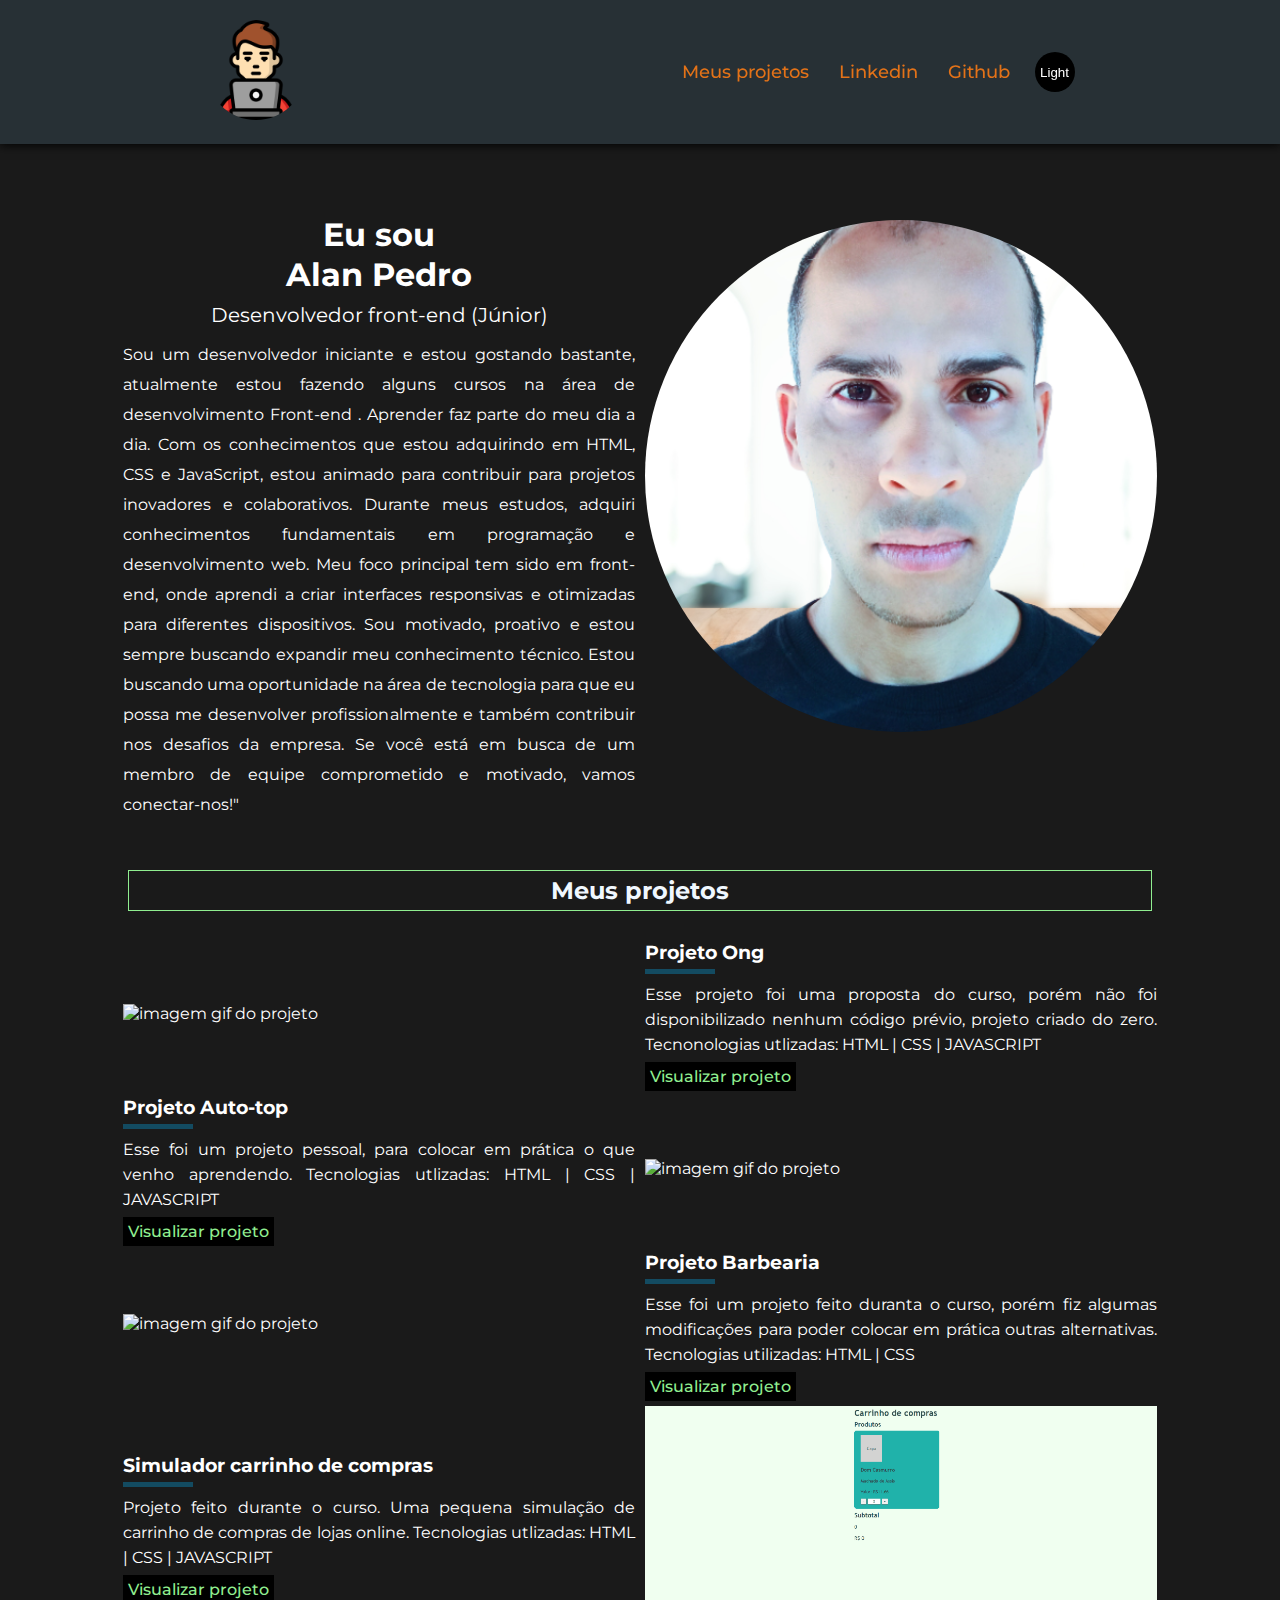
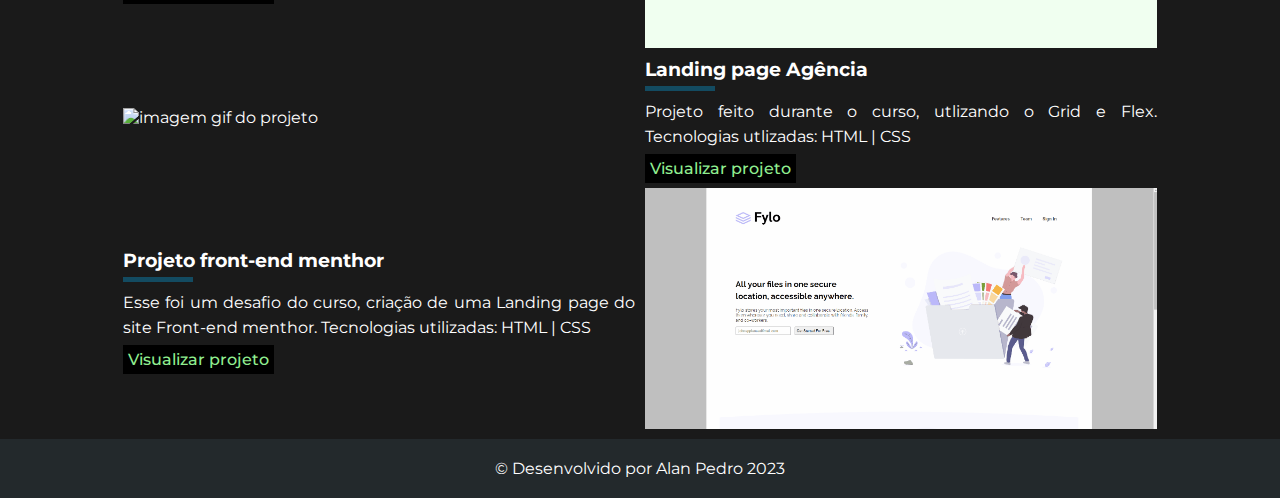
==== index.html @ 34a9a83c "sobre mim 02" ====
<!DOCTYPE html>
<html lang="pt-br">
<head>
    <meta charset="UTF-8">
    <meta http-equiv="X-UA-Compatible" content="IE=edge">
    <meta name="viewport" content="width=device-width, initial-scale=1.0">
    <title>Meu portifolio</title>
    <link rel="stylesheet" href="style.css">
    <link rel="preconnect" href="https://fonts.googleapis.com" />
    <link rel="preconnect" href="https://fonts.gstatic.com" crossorigin />
    <link
      href="https://fonts.googleapis.com/css2?family=Maven+Pro:wght@400;500;600;700&display=swap"
      rel="stylesheet"
    />

    <link rel="preconnect" href="https://fonts.googleapis.com">
    <link rel="preconnect" href="https://fonts.gstatic.com" crossorigin>
    <link href="https://fonts.googleapis.com/css2?family=Montserrat:wght@300;400;500;700&display=swap" rel="stylesheet">
</head>
<body>
    <header class="cabecalho">
        <a href="" class="logo">
            <img src="imagens/icone-garoto-computador.png" alt="">
        </a>
        <nav>
            <ul>
                <li>
                    <a href="pagina2.html" target="_blank">Meus projetos</a>
                </li>
                <li>
                    <a href="https://www.linkedin.com/in/alan-pedro-dias-desenvolvedor/" target="_blank">Linkedin</a>
                </li>
                <li>
                    <a href="https://github.com/AlanPedroD" target="_blank">Github</a>
                </li>
                <li class="li-botao"><button class="btn texto">Light</button></li>
            </ul>
        </nav>
    </header>
    <main>
        <div class="conteudo-texto">
            <div class="conteudo-descricao">
                <h1 class="quem-sou-eu"><span>Eu sou</span> Alan Pedro</h1>
                <p class="cargo">Desenvolvedor front-end (Júnior)</p>
                <p>
                    Sou um desenvolvedor iniciante e estou gostando bastante, atualmente estou fazendo alguns cursos na área de desenvolvimento Front-end .
                    Aprender faz parte do meu dia a dia.
                    Com os conhecimentos que estou adquirindo em HTML, CSS e JavaScript, estou animado para contribuir para projetos inovadores e colaborativos.
                    Durante meus estudos, adquiri conhecimentos fundamentais em programação e desenvolvimento web. Meu foco principal tem sido em front-end, onde aprendi a criar interfaces responsivas e otimizadas para diferentes dispositivos.
                    Sou motivado, proativo e estou sempre buscando expandir meu conhecimento técnico.
                    Estou buscando uma oportunidade na área de tecnologia para que eu possa me desenvolver profissionalmente e também contribuir nos desafios da empresa.
                    Se você está em busca de um membro de equipe comprometido e motivado, vamos conectar-nos!"
                </p>
            </div>
            <div class="foto-perfil"><img src="imagens/foto-at-15-canva.png" alt="foto-perfil"></div>
        </div>
    </main>
    <div class="meus-projetos">
        <h2>Meus projetos</h2>
    </div>
    <section>
        <div class="blocos-projetos">
            <img src="imagens/ong_anjos.gif" alt="imagem gif do projeto">
            <div class="descricao-projeto">
                <h3>Projeto Ong</h3>
                <div class="borda"></div>
                <p>
                    Esse projeto foi uma proposta do curso, porém não foi disponibilizado nenhum código prévio, projeto criado do zero. Tecnonologias utlizadas: HTML | CSS | JAVASCRIPT
                </p>
                <a href="https://projeto-ong.vercel.app/" class="visulizar-projeto" target="_blank">Visualizar projeto</a>
            </div>
        </div>
        <div class="blocos-projetos reverse">
            <div class="descricao-projeto">
                <h3>Projeto Auto-top</h3>
                <div class="borda"></div>
                <p>
                    Esse foi um projeto pessoal, para colocar em prática o que venho aprendendo.
                    Tecnologias utlizadas: HTML | CSS | JAVASCRIPT
                </p>
                <a href="https://auto-top-project.vercel.app/" class="visulizar-projeto" target="_blank">Visualizar projeto</a>
            </div>
            <img src="imagens/projeto_auto_esporte.gif" alt="imagem gif do projeto">
        </div>
        <div class="blocos-projetos">
            <img src="imagens/barber_shop.gif" alt="imagem gif do projeto">
            <div class="descricao-projeto">
                <h3>Projeto Barbearia</h3>
                <div class="borda"></div>
                <p>
                    Esse foi um projeto feito duranta o curso, porém fiz algumas modificações para poder colocar em prática outras alternativas.
                    Tecnologias utilizadas: HTML | CSS
                </p>
                <a href="https://barber-shop-lyart-two.vercel.app/" class="visulizar-projeto" target="_blank">Visualizar projeto</a>
            </div>
        </div>
        <div class="blocos-projetos reverse">
            <div class="descricao-projeto">
                <h3>Simulador carrinho de compras</h3>
                <div class="borda"></div>
                <p>
                    Projeto feito durante o curso. Uma pequena simulação de carrinho de compras de lojas online. Tecnologias utlizadas: HTML | CSS | JAVASCRIPT
                </p>
                <a href="https://simulador-carrinho-de-compras.vercel.app/" class="visulizar-projeto" target="_blank">Visualizar projeto</a>
            </div>
            <img src="imagens/carro_de_compra.gif" alt="imagem gif do projeto">
        </div>
        <div class="blocos-projetos">
            <img src="imagens/agencia_xyz.gif" alt="imagem gif do projeto">
            <div class="descricao-projeto">
                <h3>Landing page Agência</h3>
                <div class="borda"></div>
                <p>
                    Projeto feito durante o curso, utlizando o Grid e Flex.
                    Tecnologias utlizadas: HTML | CSS 
                </p>
                <a href="https://landing-page-com-grid.vercel.app/" class="visulizar-projeto" target="_blank">Visualizar projeto</a>
            </div>
        </div>
        <div class="blocos-projetos reverse">
            <div class="descricao-projeto">
                <h3>Projeto front-end menthor</h3>
                <div class="borda"></div>
                <p>
                    Esse foi um desafio do curso, criação de uma Landing page do site Front-end menthor.
                    Tecnologias utilizadas: HTML | CSS 
                </p>
                <a href="https://fylo-with-two.vercel.app/" class="visulizar-projeto" target="_blank">Visualizar projeto</a>
            </div>
            <img src="imagens/front_menthor.gif" alt="imagem gif do projeto">
        </div>
    </section>

    <footer>
        <p>&copy Desenvolvido por Alan Pedro 2023</p>
    </footer>

    <script src="script.js" defer></script>
</body>
</html>
---- style.css ----
*{
    margin: 0;
    padding: 0;
    box-sizing: border-box;
    text-decoration: none;
    list-style: none;
}

html{
    font-family: 'Montserrat', sans-serif;
}

body{
    background-color: #1a1a1a;
    transition: .3s;
}

.cabecalho{
    display: flex;
    align-items: center;
    justify-content: space-around;
    padding: 20px;
    margin: 0 auto;
    position: fixed;
    width: 100%;
    box-shadow: 0.5px 0.5px 10px 0.5px #000;
    background-color: #273035;
}

.cabecalho-light{
    background-color: #333B50;
}

.cabecalho .logo{
    max-width: 100px;
}

.cabecalho .logo img{
    width: 100%;
    border-radius: 50%;
}

.cabecalho ul{
    display: flex;
    justify-content: center;
    align-items: center;
    gap: 20px;
}

.cabecalho ul li a{
    color: #e37218;
    font-size: 18px;
    transition: .3s;
    font-weight: 500;
    padding: 5px;
    border-radius: 10px;
}

.cabecalho-light ul li a{
    color: aliceblue;
}

.cabecalho-light ul li a:hover{
    color: #fff;
    background-color: #4D5466;
}

.btn{
    width: 40px;
    height: 40px;
    text-align: center;
    border-radius: 50%;
    border: none;
    background-color: #000;
    color: #fff;
    cursor: pointer;
}

.btn-light{
    background-color: #e37218;
}

.light-theme{
    background-color: #1a1a1a;
}

.dark-theme{
    background-color: #6F7A8A;
}

.cabecalho ul li a:hover{
  color: #3b6377;
  color: #fff;
}

main{
    max-width:  1440px;
    margin: 0 auto;
    padding-top: 120px;
}

.conteudo-texto{
    display: flex;
    justify-content: center;
    padding-top: 100px;
    color: #fff;
    gap: 10px;
    margin-bottom: 50px;
}

.conteudo-descricao{
    width: 40%;
    text-align: justify;
    line-height: 30px;
}

.conteudo-descricao .cargo{
    text-align: center;
    font-size: 20px;
    margin-bottom: 10px;
}

.conteudo-descricao .quem-sou-eu{
    display: flex;
    justify-content: center;
    flex-direction: column;
    text-align: center;
    margin-bottom: 10px;
}

.conteudo-descricao span{
    margin-bottom: 10px;
}

.conteudo-descricao .paragrafo-ligth{
    color: #000;
}

.foto-perfil{
    border-radius: 10px;
    width: 40%;
    border-radius: 50%;
}

.foto-perfil img{
    width: 100%;
    border-radius: 10%;
    border-radius: 50%;
}

.paragrafo-light{
    color: #000;
}

.meus-projetos{
    color:aliceblue;
    text-align: center;
    border: 1px solid lightgreen;
    max-width: 1152px;
    display: flex;
    justify-content: center;
    align-items: center;
    margin: 0 auto 30px;
    width: 80%;
}

.meus-projetos h2{
    padding: 5px;
}


section{
    max-width: 1440px;
    margin: auto;
}

.blocos-projetos{
    display: flex;
    justify-content: center;
    align-items: center;
    color: #fff;
    gap: 10px;
    margin-bottom: 10px;
}

.descricao-projeto{
    width: 40%;
    text-align: justify;
}

.descricao-projeto h3{
    margin-bottom: 5px;
}

.descricao-projeto .borda{
    width: 70px;
    height: 5px;
    margin-bottom: 8px;
    background-color: rgba(14, 111, 149, 0.575);
}

.descricao-projeto p{
    margin-bottom: 10px;
    line-height: 25px;
}

.visulizar-projeto{
    color: lightgreen;
    font-weight: 500;
    background-color: #000;
    padding: 5px;
    transition: .3s;
}

.visulizar-projeto:hover{
    background-color: #0d3752;
    color: #000;
}

.blocos-projetos img{
    width: 40%;
}

footer{
    padding: 20px;
    background-color: #273035af;
    color: #fff
}

footer p{
    text-align: center;
}

@media(max-width: 1024px){
    .conteudo-texto{
        flex-direction: column-reverse;
        justify-content: center;
        align-items: center;
    }
    .conteudo-descricao{
        width: 80%;
        text-align: center;
    }
    .foto-perfil{
        width: 500px;
        max-width: 100%;
    }
}

@media(max-width: 769px){
    .blocos-projetos{
        flex-direction: column;
    }
    .descricao-projeto{
        width: 80%;
    }
    .descricao-projeto h3{
        text-align: center;
    }
    .blocos-projetos img{
        width: 80%;
    }
    .reverse{
        flex-direction: column-reverse;
    }
    .descricao-projeto .borda{
        display: none;
    }
}


@media(max-width: 500px){
    main{
        padding-top: 140px;
    }
    p{
        text-align: justify;
    }
    .cabecalho{
        flex-direction: column;
    }
    .foto-perfil, .foto-perfil img{
        border-radius: 0%;
    }
}

@media(max-width: 375px){
    .cabecalho ul li a{
        font-size: 16px;
    }
    .cabecalho ul{
        gap: 10px;
    }
    .cabecalho .logo img{
        margin-bottom: 10px;
    }
    main{
        padding-top: 150px;
    }
}
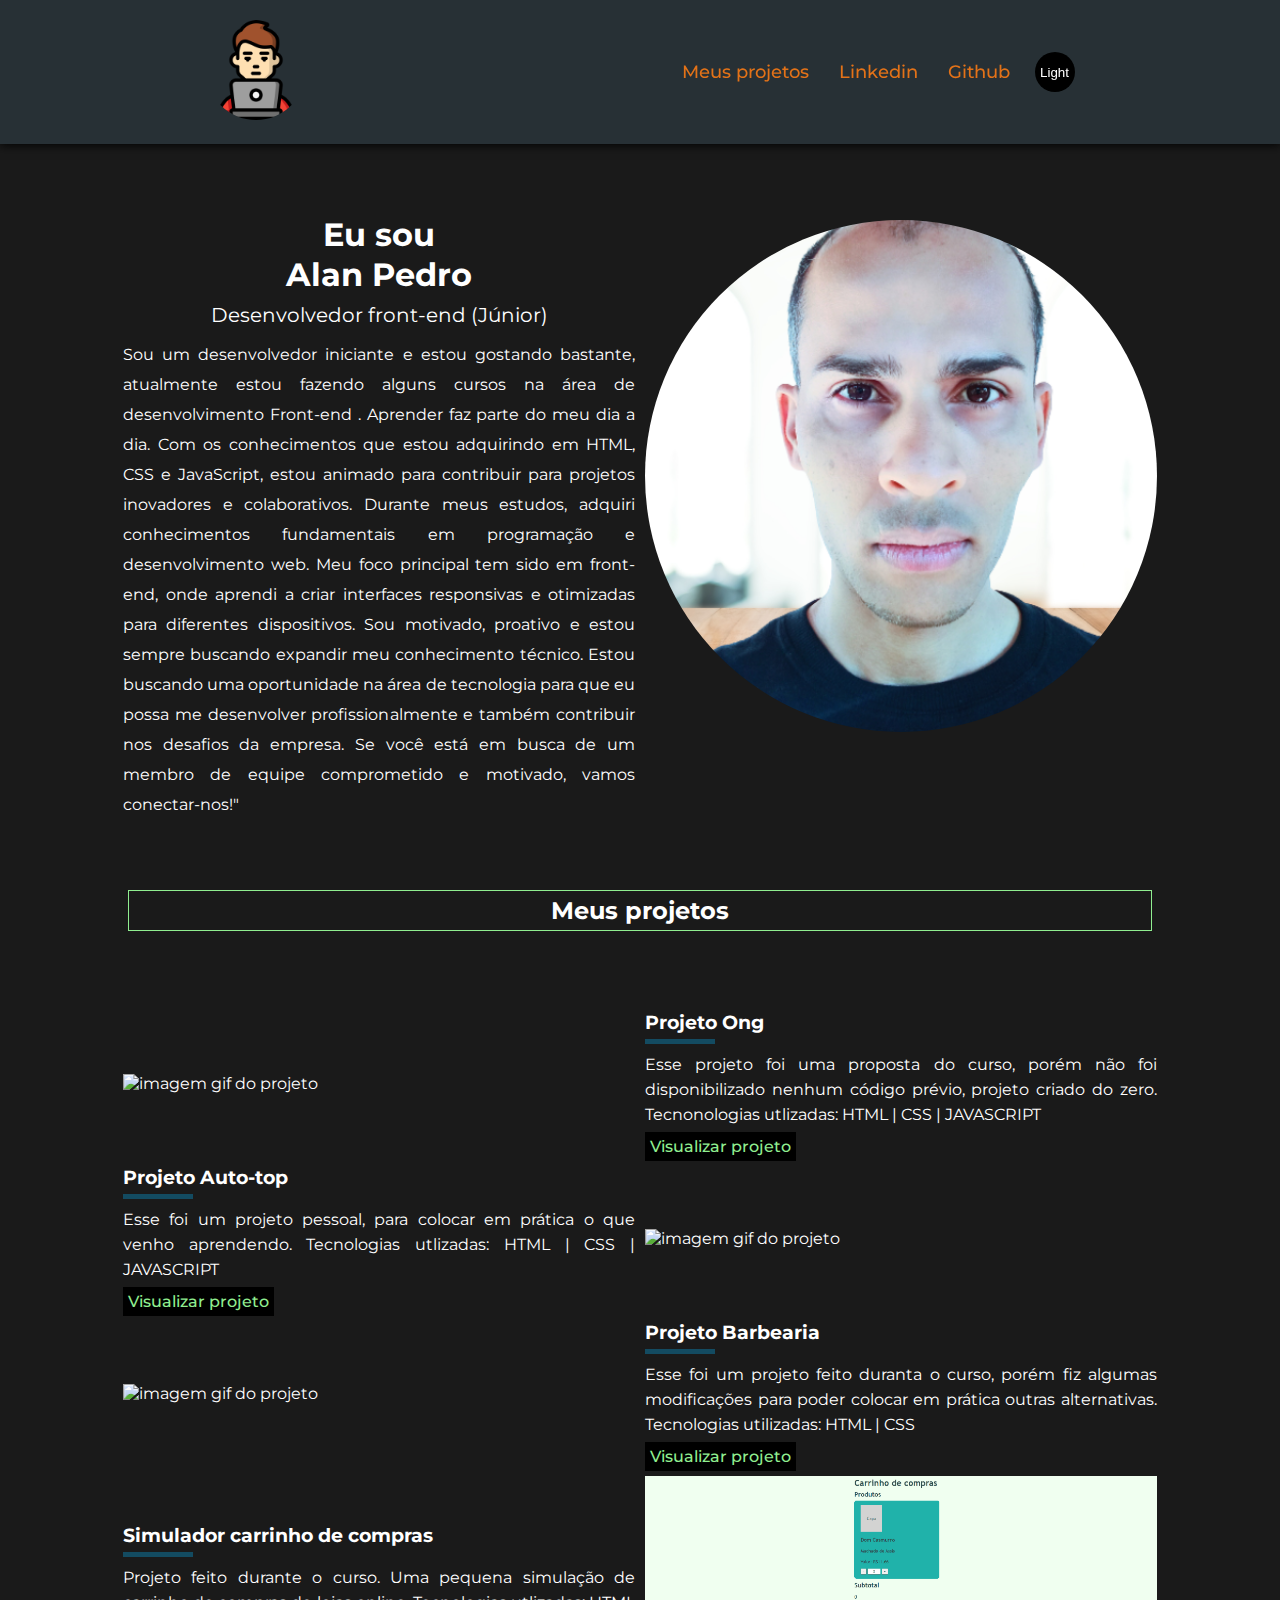
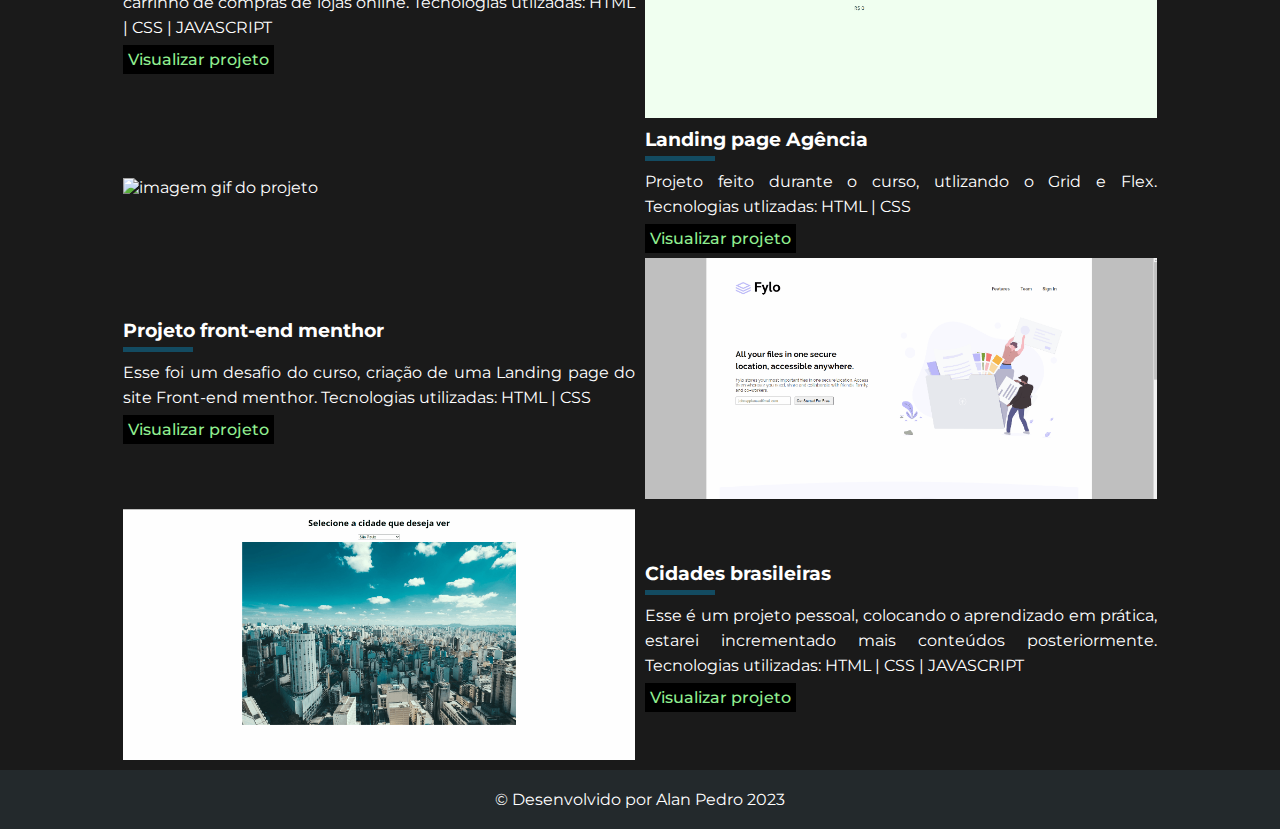
==== commit e4ca26c8: "iniciando alteracoes" ====
--- a/index.html
+++ b/index.html
@@ -25,7 +25,7 @@
         <nav>
             <ul>
                 <li>
-                    <a href="pagina2.html" target="_blank">Meus projetos</a>
+                    <a href="#meus-projetos">Meus projetos</a>
                 </li>
                 <li>
                     <a href="https://www.linkedin.com/in/alan-pedro-dias-desenvolvedor/" target="_blank">Linkedin</a>
@@ -33,7 +33,7 @@
                 <li>
                     <a href="https://github.com/AlanPedroD" target="_blank">Github</a>
                 </li>
-                <li class="li-botao"><button class="btn texto">Light</button></li>
+                <li class="li-botao"><button class="btn">Light</button></li>
             </ul>
         </nav>
     </header>
@@ -55,7 +55,7 @@
             <div class="foto-perfil"><img src="imagens/foto-at-15-canva.png" alt="foto-perfil"></div>
         </div>
     </main>
-    <div class="meus-projetos">
+    <div class="meus-projetos" id="meus-projetos">
         <h2>Meus projetos</h2>
     </div>
     <section>
@@ -129,12 +129,23 @@
             </div>
             <img src="imagens/front_menthor.gif" alt="imagem gif do projeto">
         </div>
+        <div class="blocos-projetos">
+            <img src="imagens/imagens-cidades-brasileiras-nv.gif" alt="imagem gif do projeto">
+            <div class="descricao-projeto">
+                <h3>Cidades brasileiras</h3>
+                <div class="borda"></div>
+                <p>
+                    Esse é um projeto pessoal, colocando o aprendizado em prática, estarei incrementado mais conteúdos posteriormente. Tecnologias utilizadas: HTML | CSS | JAVASCRIPT
+                </p>
+                <a href="https://cidades-brasileiras.vercel.app/" class="visulizar-projeto" target="_blank">Visualizar projeto</a>
+            </div>
+        </div>
     </section>
 
     <footer>
         <p>&copy Desenvolvido por Alan Pedro 2023</p>
     </footer>
 
-    <script src="script.js" defer></script>
+    <script src="script.js"></script>
 </body>
 </html>--- a/style.css
+++ b/style.css
@@ -4,6 +4,8 @@
     box-sizing: border-box;
     text-decoration: none;
     list-style: none;
+    scroll-behavior: smooth;
+    color: #fff;
 }
 
 html{
@@ -13,6 +15,10 @@
 body{
     background-color: #1a1a1a;
     transition: .3s;
+}
+
+.body-light{
+    background-color: #6F7A8A;
 }
 
 .cabecalho{
@@ -56,6 +62,10 @@
     border-radius: 10px;
 }
 
+.cabecalho-light{
+    background-color: #333B50;
+}
+
 .cabecalho-light ul li a{
     color: aliceblue;
 }
@@ -72,20 +82,15 @@
     border-radius: 50%;
     border: none;
     background-color: #000;
-    color: #fff;
     cursor: pointer;
-}
-
-.btn-light{
-    background-color: #e37218;
-}
+} 
 
 .light-theme{
+    background-color: #6F7A8A;
+}
+
+.dark-theme{
     background-color: #1a1a1a;
-}
-
-.dark-theme{
-    background-color: #6F7A8A;
 }
 
 .cabecalho ul li a:hover{
@@ -103,9 +108,8 @@
     display: flex;
     justify-content: center;
     padding-top: 100px;
-    color: #fff;
     gap: 10px;
-    margin-bottom: 50px;
+    margin-bottom: 70px;
 }
 
 .conteudo-descricao{
@@ -132,9 +136,6 @@
     margin-bottom: 10px;
 }
 
-.conteudo-descricao .paragrafo-ligth{
-    color: #000;
-}
 
 .foto-perfil{
     border-radius: 10px;
@@ -148,26 +149,20 @@
     border-radius: 50%;
 }
 
-.paragrafo-light{
-    color: #000;
-}
-
 .meus-projetos{
-    color:aliceblue;
     text-align: center;
     border: 1px solid lightgreen;
     max-width: 1152px;
     display: flex;
     justify-content: center;
     align-items: center;
-    margin: 0 auto 30px;
+    margin: 0 auto 80px;
     width: 80%;
 }
 
 .meus-projetos h2{
     padding: 5px;
 }
-
 
 section{
     max-width: 1440px;
@@ -178,7 +173,6 @@
     display: flex;
     justify-content: center;
     align-items: center;
-    color: #fff;
     gap: 10px;
     margin-bottom: 10px;
 }
@@ -224,7 +218,6 @@
 footer{
     padding: 20px;
     background-color: #273035af;
-    color: #fff
 }
 
 footer p{
@@ -268,7 +261,6 @@
     }
 }
 
-
 @media(max-width: 500px){
     main{
         padding-top: 140px;
@@ -282,6 +274,9 @@
     .foto-perfil, .foto-perfil img{
         border-radius: 0%;
     }
+    .conteudo-texto{
+        padding-top: 44px;
+    }
 }
 
 @media(max-width: 375px){
@@ -298,5 +293,3 @@
         padding-top: 150px;
     }
 }
-
-
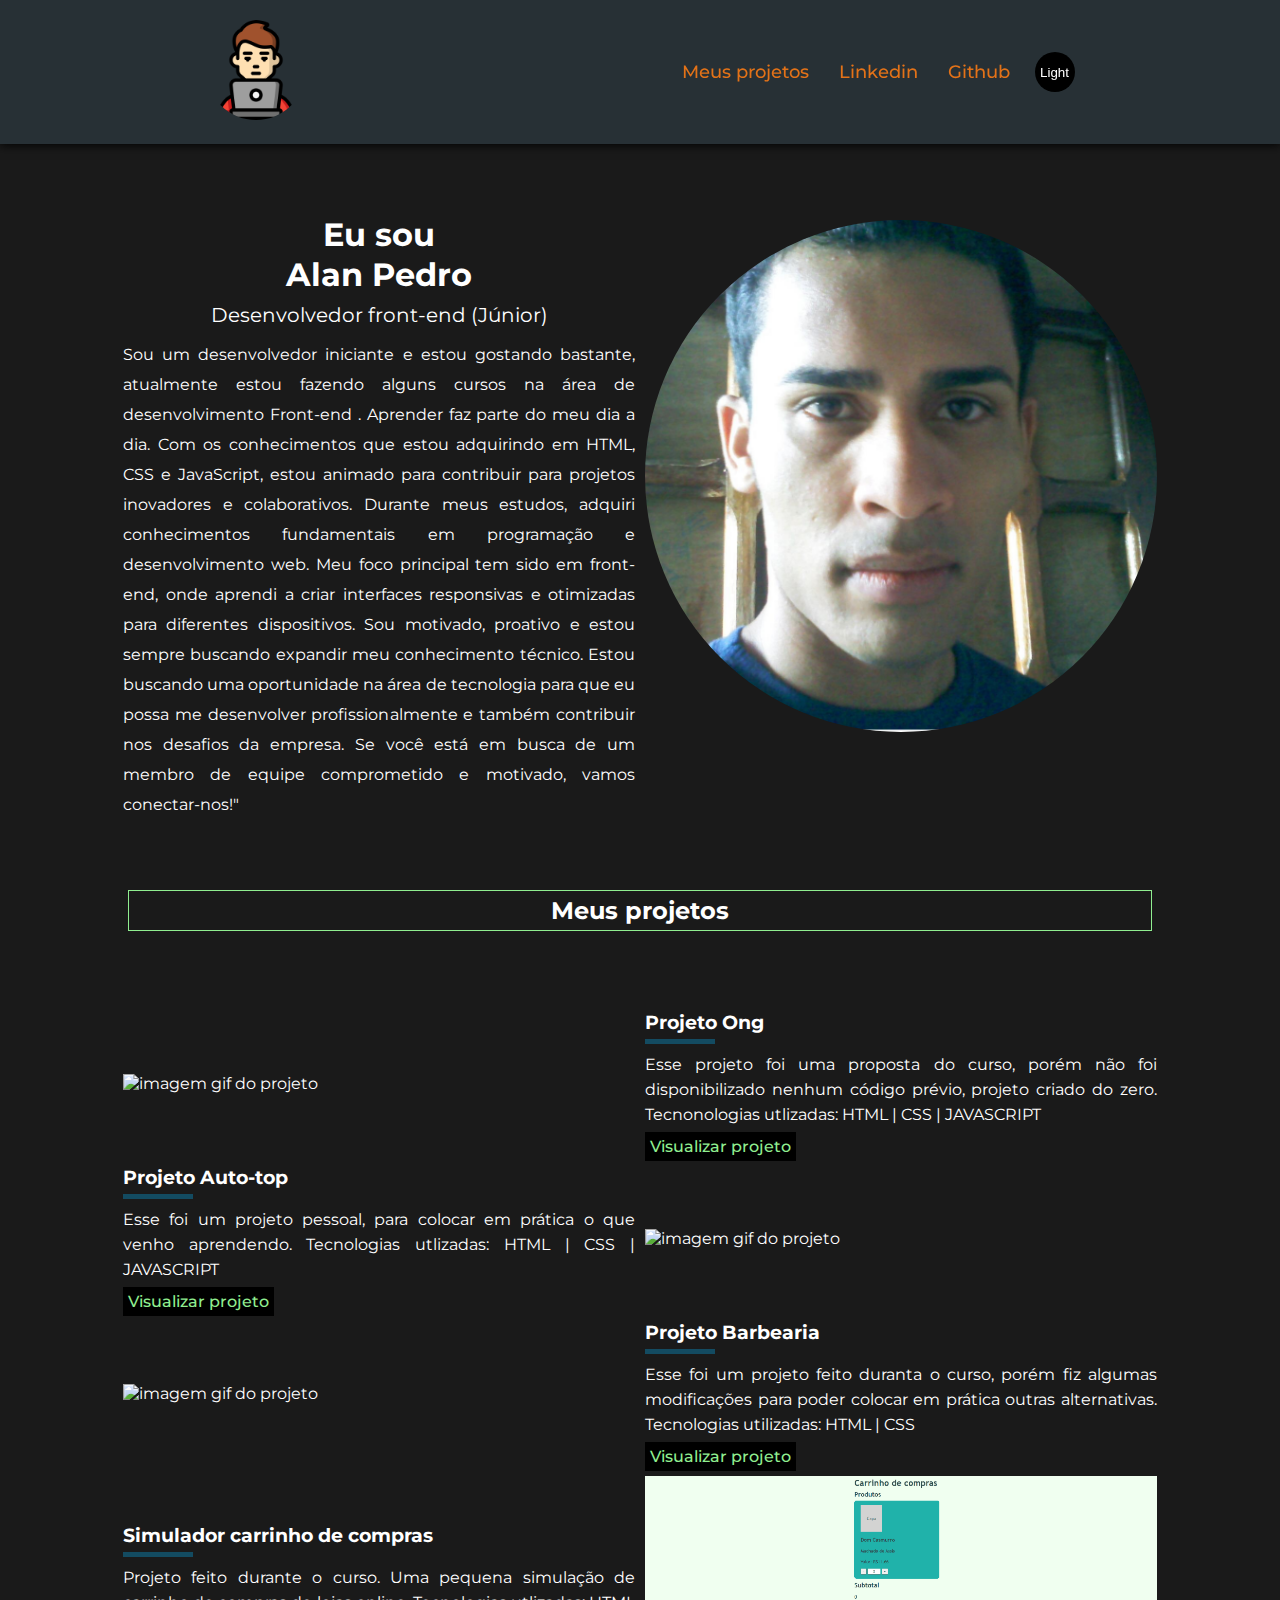
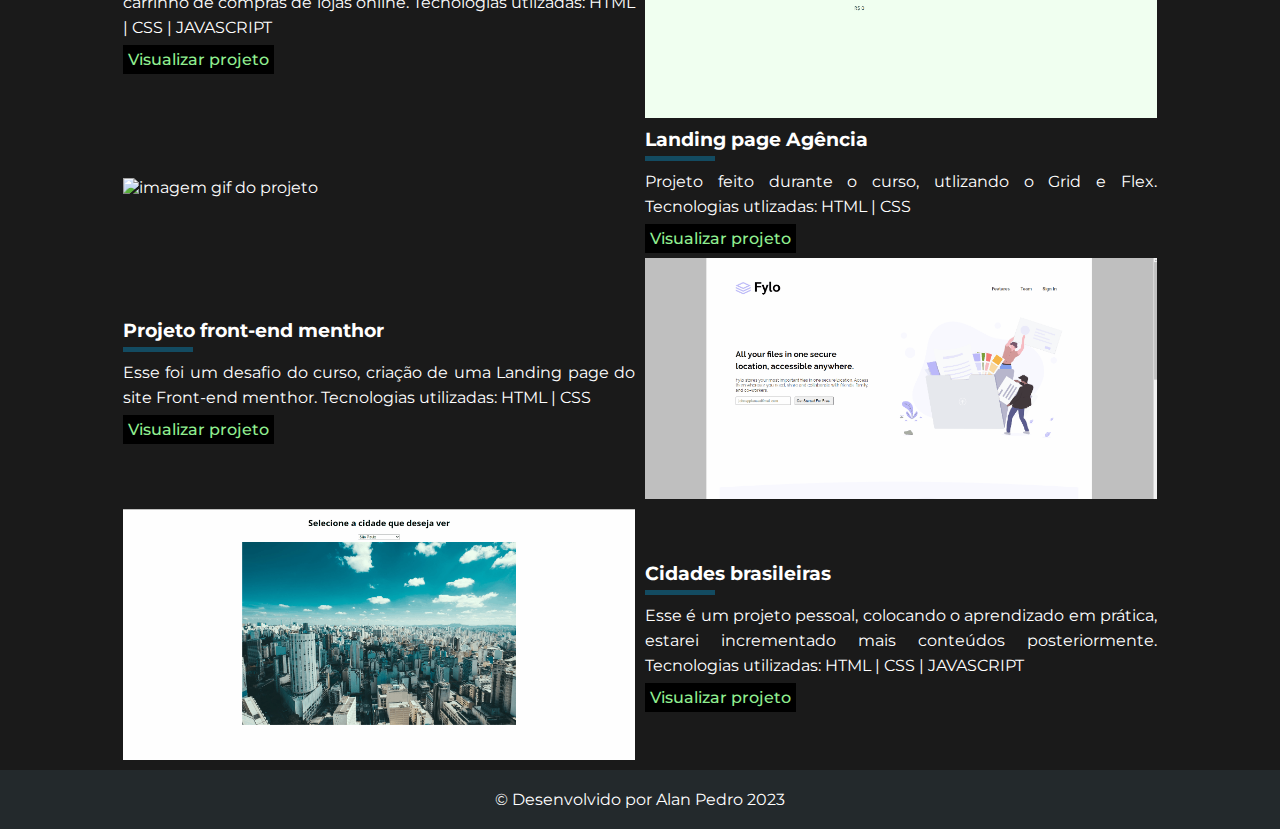
==== commit 28eebfdb: "foto alterada" ====
--- a/index.html
+++ b/index.html
@@ -52,7 +52,7 @@
                     Se você está em busca de um membro de equipe comprometido e motivado, vamos conectar-nos!"
                 </p>
             </div>
-            <div class="foto-perfil"><img src="imagens/foto-at-15-canva.png" alt="foto-perfil"></div>
+            <div class="foto-perfil"><img src="imagens/minha-foto-quadrada.png" alt="foto-perfil"></div>
         </div>
     </main>
     <div class="meus-projetos" id="meus-projetos">
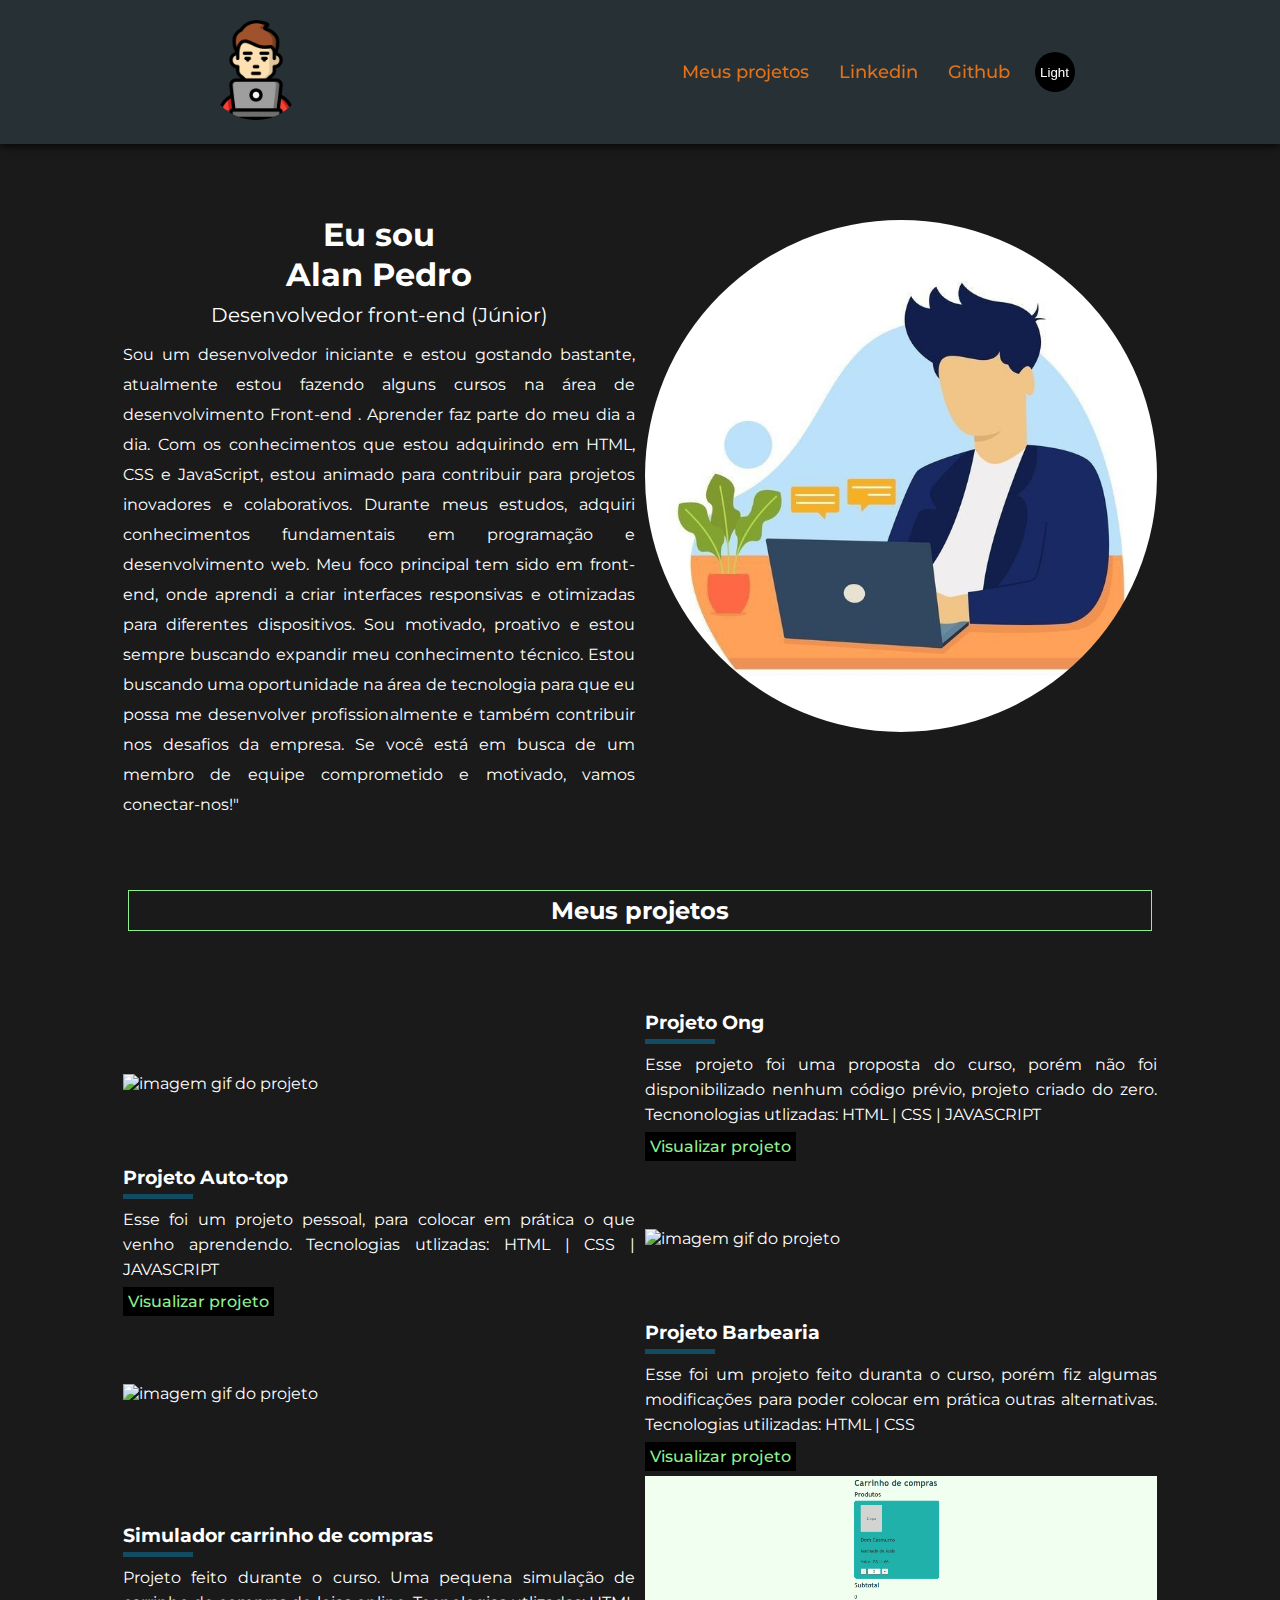
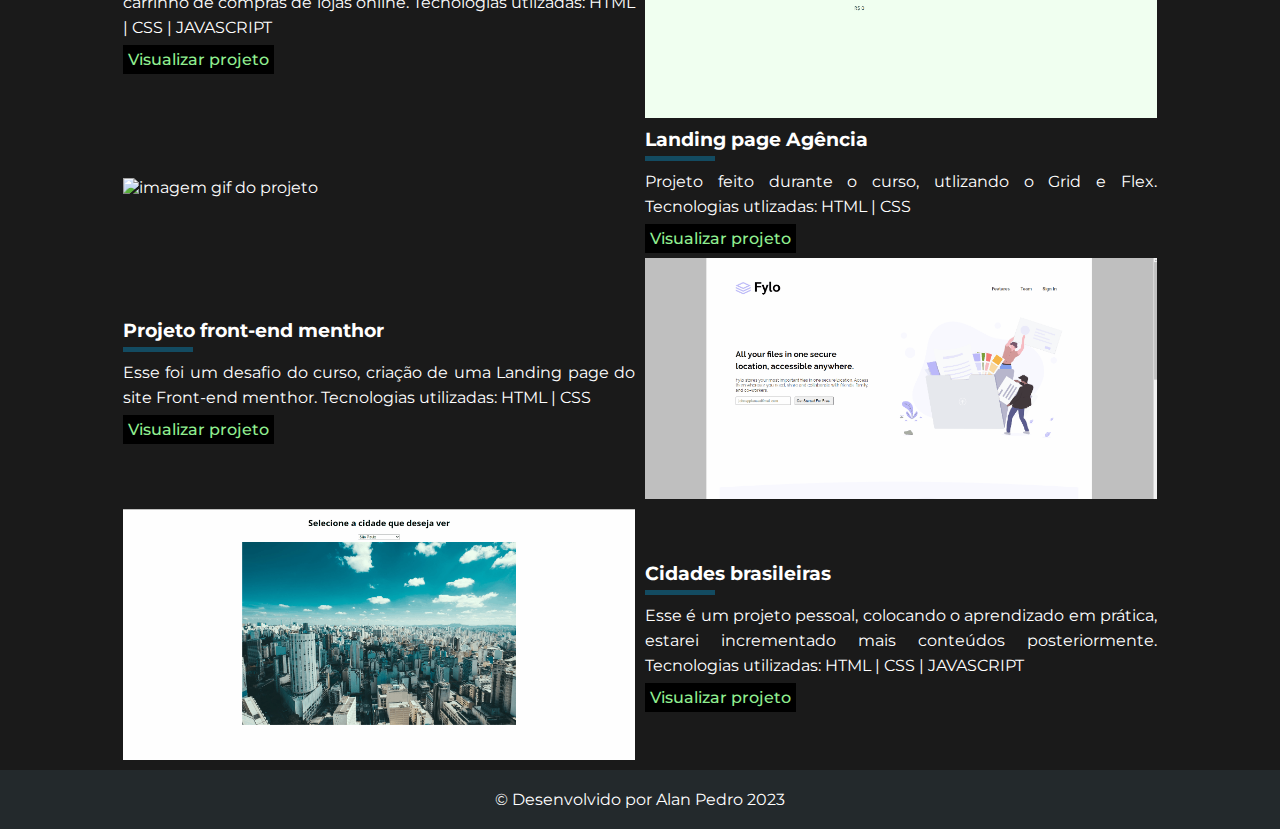
==== commit b7c52b8f: "imagem alterada" ====
--- a/index.html
+++ b/index.html
@@ -52,7 +52,7 @@
                     Se você está em busca de um membro de equipe comprometido e motivado, vamos conectar-nos!"
                 </p>
             </div>
-            <div class="foto-perfil"><img src="imagens/minha-foto-quadrada.png" alt="foto-perfil"></div>
+            <div class="foto-perfil"><img src="imagens/avatar-tech.jpg" alt="foto-perfil"></div>
         </div>
     </main>
     <div class="meus-projetos" id="meus-projetos">
